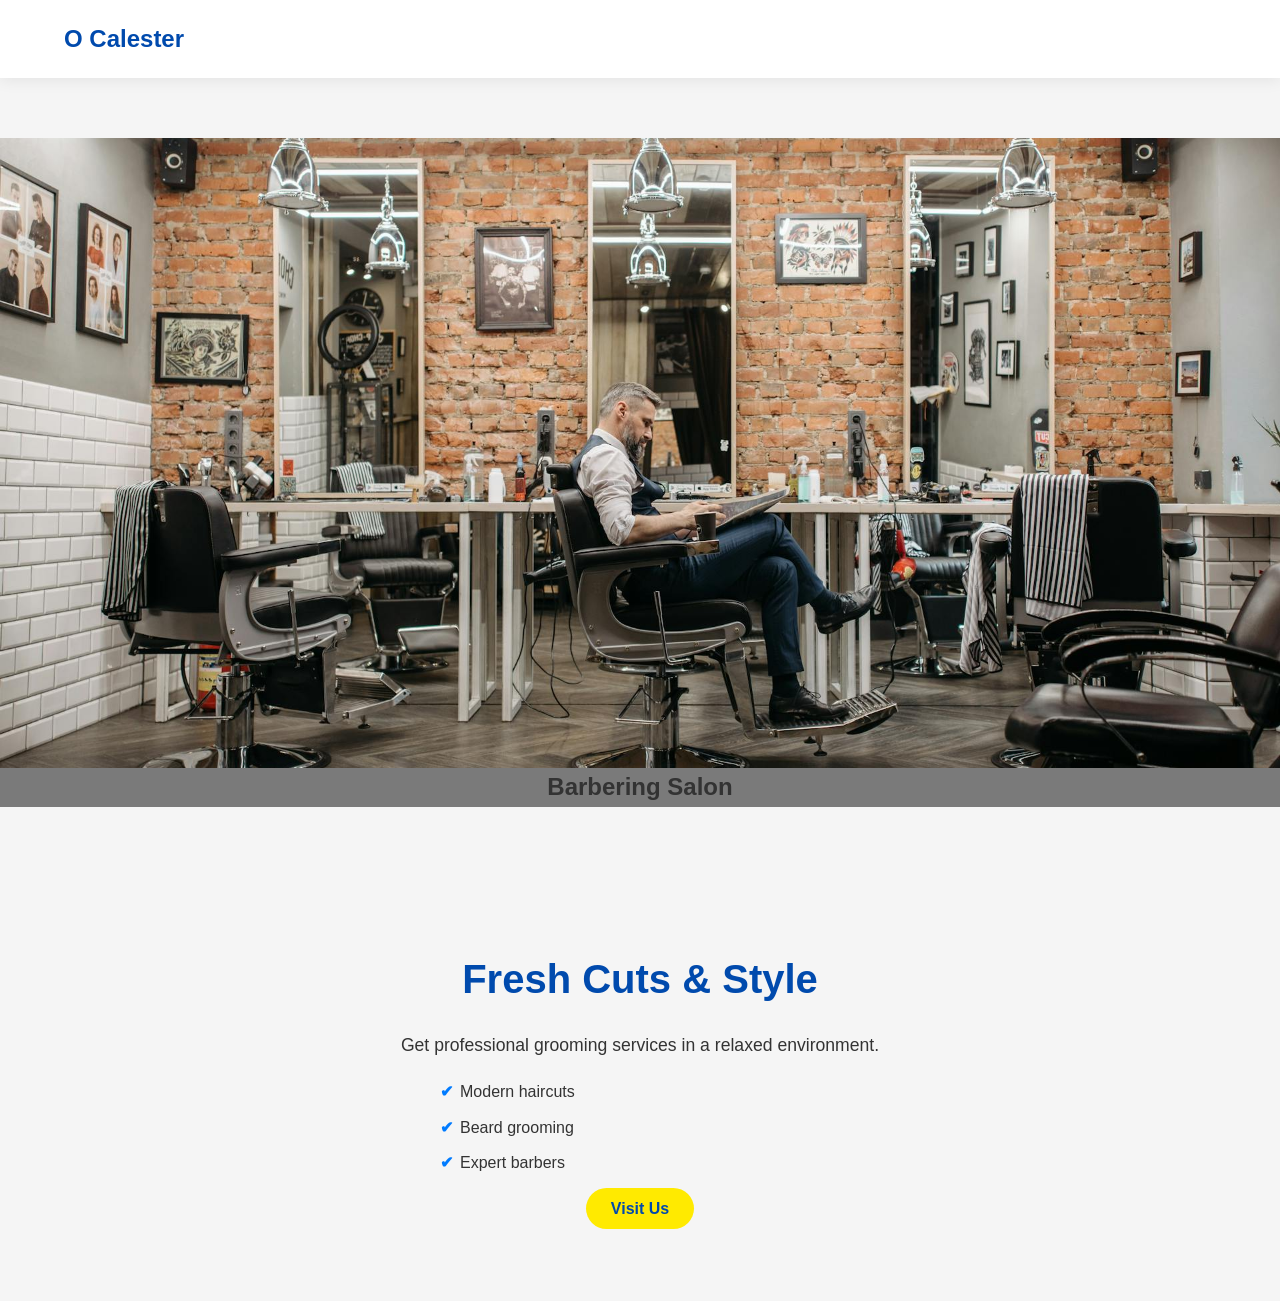
==== barber.html @ 170f65f2 "Added all service pages, images, and css improvement" ====
<!DOCTYPE html>
<html lang="en">
<head>
  <meta charset="UTF-8">
  <title>Mining - O Calester</title>
  <link rel="stylesheet" href="styles.css">
</head>
<body>

<nav class="navbar">
  <div class="container nav-container">
    <h2 class="logo">O Calester</h2>
  </div>
</nav>

<section class="service-hero">
    <img src="images/barber2.jpg" class="service-hero-img">
    <div class="service-hero-overlay">
      <h1>Barbering Salon</h1>
    </div>
  </section>
  
  <section class="service-content">
    <div class="container">
      <h2>Fresh Cuts & Style</h2>
      <p>
        Get professional grooming services in a relaxed environment.
      </p>
  
      <ul>
        <li>Modern haircuts</li>
        <li>Beard grooming</li>
        <li>Expert barbers</li>
      </ul>
  
      <a href="#" class="cta-btn">Visit Us</a>
    </div>
  </section>
    
  </body>
  </html>
---- styles.css ----
/* Reset */
* {
    margin: 0;
    padding: 0;
    box-sizing: border-box;
    font-family: 'Segoe UI', Tahoma, Geneva, Verdana, sans-serif;
  }
  
  body {
    line-height: 1.6;
    color: #333;
    background-color: #f5f5f5;
  }
  
  /* Container */
  .container {
    width: 90%;
    max-width: 1200px;
    margin: auto;
    padding: 20px 0;
  }
  
  /* Hero Section */
  
.hero {
    position: relative;
    width: 100%;
    height: 80vh; /* full viewport height */
    overflow: hidden;
  }
  
  .hero-img {
    width: 100%;
    height: 100%;
    object-fit: cover;
    display: block;
  }
  
  .hero-overlay {
    position: absolute;
    top: 0;
    left: 0;
    width: 100%;
    height: 100%;
    background: rgba(0, 0, 0, 0.5); /* dark overlay for text readability */
    display: flex;
    justify-content: center;
    align-items: center;
  }
  
  .hero-content {
    color: #fff;
    text-align: center;
    padding: 20px;
  }
  
  .hero h1 {
    font-size: 3rem;
    margin-bottom: 15px;
  }
  
  .hero .tagline {
    font-size: 1.3rem;
    margin-bottom: 25px;
  }
  
  .cta-btn {
    background-color: #ffea00;
    color: #004aad;
    padding: 12px 25px;
    border-radius: 50px;
    font-weight: bold;
    text-decoration: none;
    transition: 0.3s ease;
  }
  
  .cta-btn:hover {
    background-color: #fff;
    color: #004aad;
    transform: scale(1.05);
  }
  
  /* Sections */
  section {
    padding: 60px 0;
    text-align: center;
  }
  
  .section-light {
    background-color: #f0f8ff;
  }
  
  section h2 {
    font-size: 2.5rem;
    margin-bottom: 20px;
    color: #004aad;
  }
  
  section p {
    font-size: 1.1rem;
    max-width: 800px;
    margin: 0 auto 20px;
  }
  
  /* Services Grid */
  .service-grid {
    display: grid;
    grid-template-columns: repeat(auto-fit, minmax(250px, 1fr));
    gap: 30px;
    margin-top: 40px;
  }
  
  .service-card {
    background-color: #fff;
    padding: 25px 20px;
    border-radius: 15px;
    box-shadow: 0 8px 20px rgba(0,0,0,0.12);
    transition: transform 0.3s ease, box-shadow 0.3s ease;
    overflow: hidden;
  }
 
  .service-card:hover {
    transform: translateY(-10px);
    box-shadow: 0 12px 25px rgba(0,0,0,0.2);
  }
  
  .service-card h3 {
    margin-top: 15px;
    color: #004aad;
    font-size: 1.3rem;
  }
  
  .service-card p {
    font-size: 1rem;
    margin-top: 10px;
  }
  .service-card a {
    text-decoration: none;
    color: inherit;
    display: block;
  }
  
  /* Images */
  .service-img {
    width: 100%;
    height: 180px;
    object-fit: cover;
    border-radius: 10px;
    transition: transform 0.3s ease;
  }
  
  .service-img:hover {
    transform: scale(1.05);
  }
  
  /* Footer */
  footer {
    background-color: #222;
    color: #fff;
    padding: 25px 0;
    text-align: center;
  }
  
  footer p {
    font-size: 0.95rem;
  }
  
  /* Links */
  a {
    color: #004aad;
    text-decoration: none;
  }
  
  a:hover {
    text-decoration: underline;
  }
/* ================= NAVBAR ================= */
.navbar {
  width: 100%;
  background: rgba(255, 255, 255, 0.95);
  backdrop-filter: blur(10px);
  position: sticky;
  top: 0;
  z-index: 1000;
  box-shadow: 0 2px 15px rgba(0,0,0,0.08);
}

.nav-container {
  display: flex;
  align-items: center;
  justify-content: space-between;
  position: relative;
}

/* Logo */
.logo {
  color: #004aad;
  font-size: 1.5rem;
  font-weight: bold;
}

/* Nav Links (Desktop) */
.nav-links {
  list-style: none;
  display: flex;
  gap: 30px;
  margin-left: auto; /* pushes to right */
}

.nav-links a {
  position: relative;
  text-decoration: none;
  color: #333;
  font-weight: 500;
}

/* Hover underline */
.nav-links a::after {
  content: "";
  position: absolute;
  width: 0%;
  height: 2px;
  left: 0;
  bottom: -5px;
  background: #004aad;
  transition: 0.3s;
}

.nav-links a:hover::after {
  width: 100%;
}

/* Call Button */
.nav-btn {
  margin-left: 20px;
  background: linear-gradient(to right, #004aad, #00c6ff);
  color: #fff;
  padding: 8px 18px;
  border-radius: 25px;
  text-decoration: none;
  transition: 0.3s;
}

.nav-btn:hover {
  transform: translateY(-2px);
}

/* Hamburger (hidden on desktop) */
.hamburger {
  display: none;
  flex-direction: column;
  cursor: pointer;
  margin-left: 15px;
}

.hamburger span {
  width: 25px;
  height: 3px;
  background: #333;
  margin: 4px 0;
  transition: 0.3s;
}

/* ================= MOBILE ================= */
@media (max-width: 768px) {

  .nav-btn {
    display: none; /* hide call button on small screens */
  }

  .nav-links {
    position: absolute;
    top: 70px;
    right: 0;
    width: 100%;
    background: #fff;
    flex-direction: column;
    align-items: center;
    gap: 20px;
    padding: 20px 0;
    display: none;
  }

  .nav-links.active {
    display: flex;
  }

  .hamburger {
    display: flex;
  }

}
/* ================= IMAGE FIX ================= */
img {
  max-width: 100%;
  height: auto;
  display: block;
}

/* Service Hero Image */
.service-hero-img {
  width: 100%;
  height: 70vh;
  object-fit: cover;
}

/* Service Page Image */
.service-image-box img {
  width: 100%;
  max-width: 600px;
  margin: 20px auto;
  border-radius: 10px;
}

/* Service Cards (Homepage) */
.service-img {
  width: 100%;
  height: 180px;
  object-fit: cover;
  border-radius: 10px;
}
.service-hero-overlay {
  background: rgba(0,0,0,0.5);
}

/* Service Content */
.service-content {
  padding: 60px 20px;
  text-align: center;
}

/* FIX THE LIST */
.service-content ul {
  list-style: none;        
  padding: 0;
  margin: 20px auto;
  max-width: 400px;       
  text-align: left;       
}

.service-content li {
  margin: 10px 0;
  padding-left: 20px;
  position: relative;
}

/* CUSTOM BULLETS (clean look) */
.service-content li::before {
  content: "✔";
  position: absolute;
  left: 0;
  color: #007BFF; /* your theme color */
  font-weight: bold;
}

.service-content h2 {
  font-size: 2.5rem;
  margin-bottom: 20px;
}

.service-content p {
  max-width: 600px;
  margin: 0 auto 20px;
}
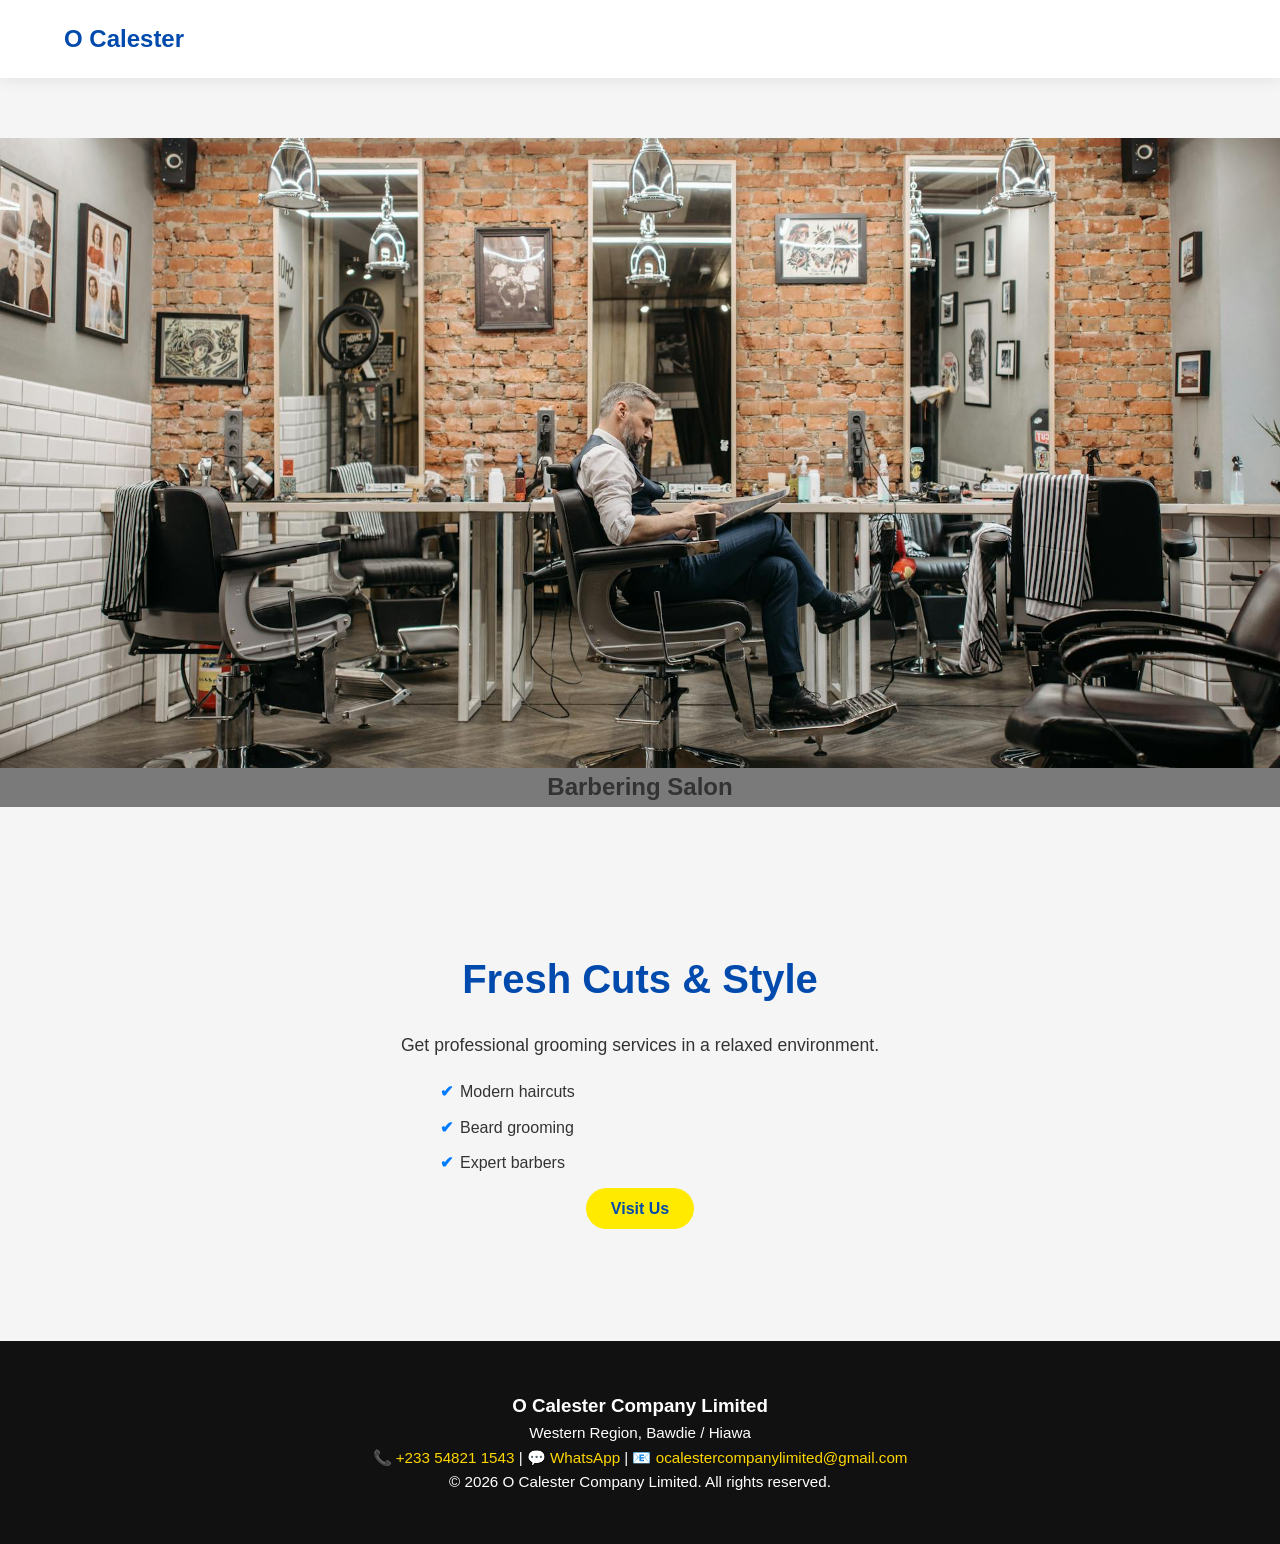
==== commit 6e82aacb: "Added footer and improved mobile layout" ====
--- a/barber.html
+++ b/barber.html
@@ -36,6 +36,23 @@
       <a href="#" class="cta-btn">Visit Us</a>
     </div>
   </section>
+
+
+  <footer class="footer">
+    <div class="container">
+      <h3>O Calester Company Limited</h3>
+      
+      <p>Western Region, Bawdie / Hiawa</p>
+  
+      <p>
+        📞 <a href="tel:+233548211543">+233 54821 1543</a> |
+        💬 <a href="https://wa.me/233548211543">WhatsApp</a> |
+        📧 <a href="mailto:ocalestercompanylimited@gmail.com">ocalestercompanylimited@gmail.com</a>
+      </p>
+  
+      <p>&copy; 2026 O Calester Company Limited. All rights reserved.</p>
+    </div>
+  </footer>
     
   </body>
   </html>
--- a/styles.css
+++ b/styles.css
@@ -361,4 +361,40 @@
 .service-content p {
   max-width: 600px;
   margin: 0 auto 20px;
-}+}
+
+
+#contact a {
+  color: #007BFF;
+  text-decoration: none;
+}
+
+#contact a:hover {
+  text-decoration: underline;
+}
+@media (max-width: 768px) {
+  .service-hero {
+    height: 50vh;
+  }
+
+  .service-hero-overlay h1 {
+    font-size: 1.8rem;
+  }
+}
+
+.footer {
+  background: #111;
+  color: #fff;
+  text-align: center;
+  padding: 30px 20px;
+  margin-top: 40px;
+}
+
+.footer a {
+  color: #ffd700;
+  text-decoration: none;
+}
+
+.footer a:hover {
+  text-decoration: underline;
+}
